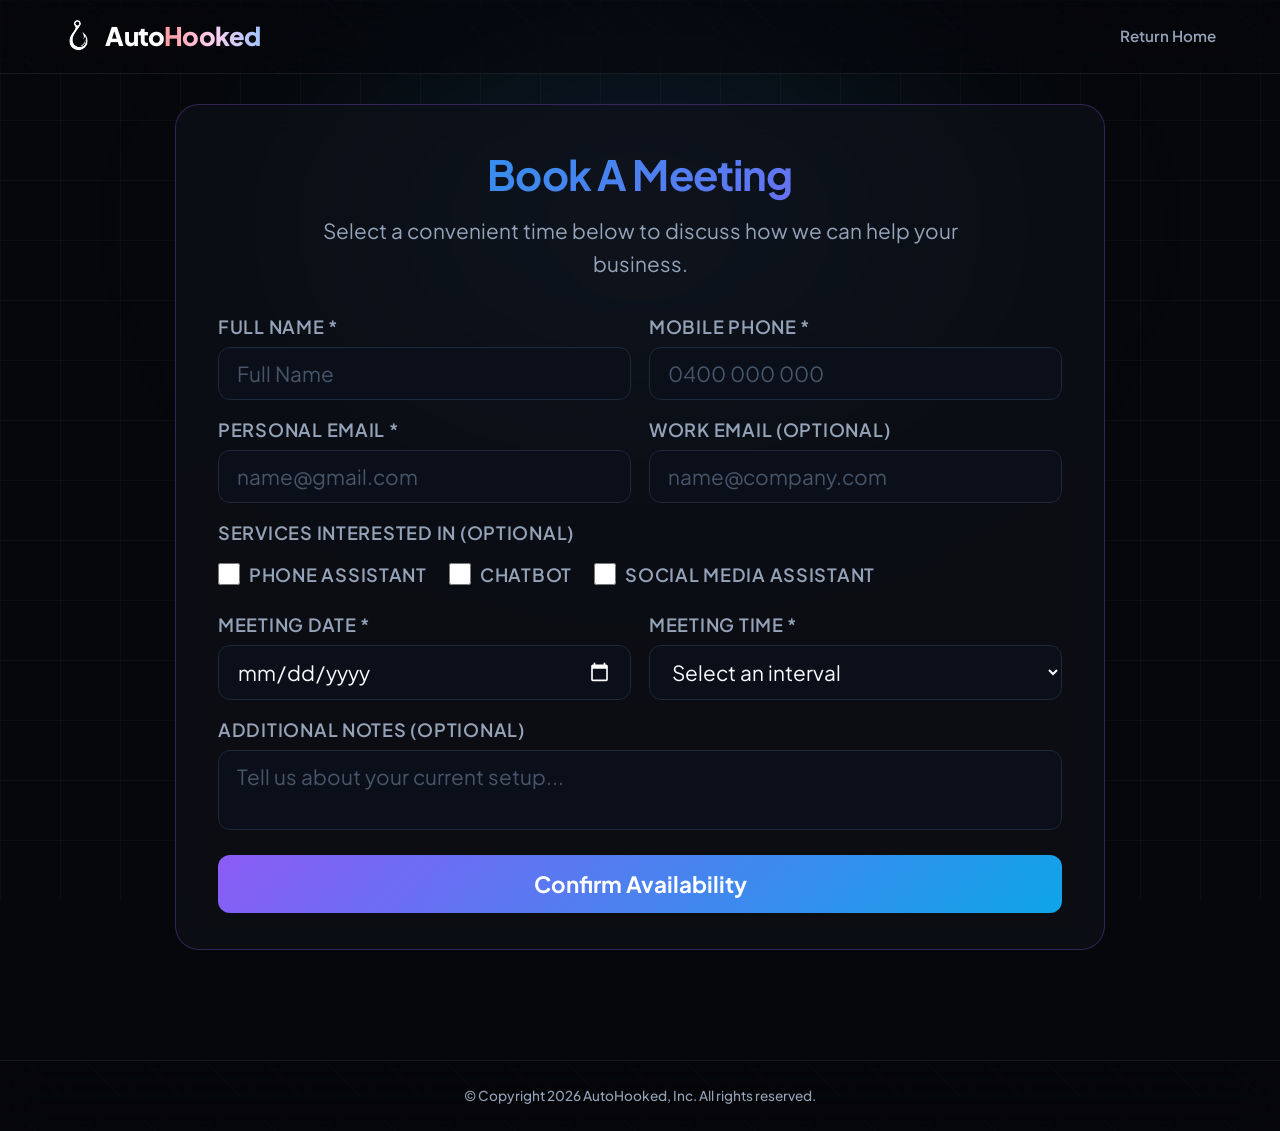
==== book.html @ 2ce006f3 "Update book.html" ====
<!DOCTYPE html>
<html lang="en-AU">
<head>
  <meta charset="UTF-8">
  <meta name="viewport" content="width=device-width, initial-scale=1.0">
  <title>Book Consultation | AutoHooked</title>
  <link href="https://fonts.googleapis.com/css2?family=Plus+Jakarta+Sans:wght@300;400;500;600;700;800&display=swap" rel="stylesheet">
  <link rel="stylesheet" href="styles.css">
  <style>
    .booking-wrapper {
      padding: 30px 24px;
      min-height: calc(100vh - 120px);
      display: flex;
      align-items: center;
      justify-content: center;
    }
    .booking-panel {
      max-width: 930px;
      width: 100%;
      padding: 36px 42px;
    }
    .section-heading {
      font-size: 2.6rem;
      margin-bottom: 6px;
    }
    .hero-text {
      font-size: 1.3rem;
      margin-bottom: 24px;
      color: #94a3b8;
    }
    .clean-form {
      display: flex;
      flex-direction: column;
      gap: 15px;
    }
    .form-row {
      display: grid;
      grid-template-columns: 1fr 1fr;
      gap: 18px;
    }
    .form-group {
      display: flex;
      flex-direction: column;
      gap: 6px;
      margin: 0;
    }
    .form-group label {
      font-size: 1.14rem;
      font-weight: 600;
      letter-spacing: 0.04em;
      text-transform: uppercase;
      color: #94a3b8;
    }
    .form-group input,
    .form-group select,
    .form-group textarea {
      background-color: #0b0f19 !important;
      color: #f8fafc !important;
      border: 1px solid #1e293b !important;
      border-radius: 12px;
      padding: 12px 18px;
      font-size: 1.3rem;
      font-family: inherit;
      box-sizing: border-box;
      outline: none;
      transition: border-color 0.2s ease, box-shadow 0.2s ease;
    }
    .form-group input[type="date"] {
      color-scheme: dark;
      cursor: pointer;
    }
    .form-group input::placeholder,
    .form-group textarea::placeholder {
      color: #475569;
    }
    .form-group input:focus,
    .form-group select:focus,
    .form-group textarea:focus {
      border-color: #38bdf8 !important;
      box-shadow: 0 0 0 3px rgba(56, 189, 248, 0.15);
    }
    .checkbox-inline-group {
      display: flex;
      flex-wrap: wrap;
      gap: 22px;
      padding: 6px 0;
    }
    .checkbox-item {
      display: inline-flex;
      align-items: center;
      gap: 9px;
      font-size: 1.23rem;
      color: #cbd5e1;
      cursor: pointer;
      text-transform: none;
    }
    .checkbox-item input {
      accent-color: #0284c7;
      width: 22px;
      height: 22px;
      margin: 0;
      cursor: pointer;
    }
    .submit-btn {
      margin-top: 10px;
      padding: 15px 24px;
      font-size: 1.4rem;
      border-radius: 12px;
    }
    @media (max-width: 768px) {
      .form-row {
        grid-template-columns: 1fr;
      }
      .booking-panel {
        padding: 24px 18px;
      }
    }
  </style>
</head>
<body class="centered-layout">
  <div class="grid-bg">
    <div class="gradient-glow top-glow"></div>
  </div>

  <nav class="top-nav">
    <div class="nav-wrap">
      <a href="index.html" class="brand-logo">
        <img src="image_ab0817.png" alt="AutoHooked Logo" class="logo-icon">
        <span>Auto<span class="rainbow-text">Hooked</span></span>
      </a>
      <div class="nav-items">
        <a href="index.html" class="nav-link">Return Home</a>
      </div>
    </div>
  </nav>

  <main class="booking-wrapper">
    <div class="booking-panel glowing-box zoom-in">
      <h1 class="section-heading gradient-text-dynamic text-center bounce-element">Book A Meeting</h1>
      <p class="hero-text text-center slide-in-element">Select a convenient time below to discuss how we can help your business.</p>
      
      <form class="clean-form" onsubmit="event.preventDefault(); alert('Your consultation request has been saved successfully.');">
        <div class="form-row">
          <div class="form-group slide-in-right-1">
            <label>Full Name *</label>
            <input type="text" name="fullName" required placeholder="Full Name" class="input-focus-anim">
          </div>
          <div class="form-group slide-in-right-1">
            <label>Mobile Phone *</label>
            <input type="tel" name="phone" required placeholder="0400 000 000" class="input-focus-anim">
          </div>
        </div>

        <div class="form-row">
          <div class="form-group slide-in-right-2">
            <label>Personal Email *</label>
            <input type="email" name="personalEmail" required placeholder="name@gmail.com" class="input-focus-anim">
          </div>
          <div class="form-group slide-in-right-2">
            <label>Work Email (optional)</label>
            <input type="email" name="workEmail" placeholder="name@company.com" class="input-focus-anim">
          </div>
        </div>

        <div class="form-group slide-in-right-2">
          <label>Services Interested In (optional)</label>
          <div class="checkbox-inline-group">
            <label class="checkbox-item">
              <input type="checkbox" name="services" value="Phone Assistant">
              Phone Assistant
            </label>
            <label class="checkbox-item">
              <input type="checkbox" name="services" value="ChatBot">
              ChatBot
            </label>
            <label class="checkbox-item">
              <input type="checkbox" name="services" value="Social Media Assistant">
              Social Media Assistant
            </label>
          </div>
        </div>

        <div class="form-row">
          <div class="form-group slide-in-right-3">
            <label>Meeting Date *</label>
            <input type="date" id="meetingDate" name="meetingDate" required class="input-focus-anim" onclick="this.showPicker && this.showPicker()">
          </div>
          <div class="form-group slide-in-right-3">
            <label>Meeting Time *</label>
            <select name="meetingTime" required class="time-dropdown input-focus-anim">
              <option value="" disabled selected>Select an interval</option>
              <option value="10:00 AM">10:00 AM</option>
              <option value="10:30 AM">10:30 AM</option>
              <option value="11:00 AM">11:00 AM</option>
              <option value="11:30 AM">11:30 AM</option>
              <option value="12:00 PM">12:00 PM</option>
              <option value="12:30 PM">12:30 PM</option>
              <option value="1:00 PM">1:00 PM</option>
              <option value="1:30 PM">1:30 PM</option>
              <option value="2:00 PM">2:00 PM</option>
              <option value="2:30 PM">2:30 PM</option>
              <option value="3:00 PM">3:00 PM</option>
              <option value="3:30 PM">3:30 PM</option>
              <option value="4:00 PM">4:00 PM</option>
              <option value="4:30 PM">4:30 PM</option>
              <option value="5:00 PM">5:00 PM</option>
              <option value="5:30 PM">5:30 PM</option>
              <option value="6:00 PM">6:00 PM</option>
            </select>
          </div>
        </div>

        <div class="form-group slide-in-right-4">
          <label>Additional Notes (optional)</label>
          <textarea name="notes" rows="2" placeholder="Tell us about your current setup..." class="input-focus-anim" style="resize: none;"></textarea>
        </div>

        <button type="submit" class="submit-btn full-width pulse-button">Confirm Availability</button>
      </form>
    </div>
  </main>

  <footer class="main-footer">
    <div class="footer-wrap">
      <p>&copy; Copyright 2026 AutoHooked, Inc. All rights reserved.</p>
    </div>
  </footer>

  <script>
    const dateInput = document.getElementById('meetingDate');
    const tomorrow = new Date();
    tomorrow.setDate(tomorrow.getDate() + 1);
    const yyyy = tomorrow.getFullYear();
    const mm = String(tomorrow.getMonth() + 1).padStart(2, '0');
    const dd = String(tomorrow.getDate()).padStart(2, '0');
    dateInput.min = `${yyyy}-${mm}-${dd}`;
  </script>
</body>
</html>
---- styles.css ----
:root {
  --bg-color: #06070a;
  --text-main: #f8fafc;
  --text-dim: #94a3b8;
  --accent-primary: #8b5cf6;
  --accent-secondary: #0ea5e9;
  --accent-tertiary: #ec4899;
  --glass-border: rgba(255, 255, 255, 0.08);
  --glass-bg: rgba(15, 17, 26, 0.65);
}

* {
  margin: 0;
  padding: 0;
  box-sizing: border-box;
  font-family: 'Plus Jakarta Sans', sans-serif;
}

html {
  scroll-behavior: smooth;
}

body {
  background-color: var(--bg-color);
  color: var(--text-main);
  line-height: 1.6;
  overflow-x: hidden;
}

.grid-bg {
  position: fixed;
  inset: 0;
  background-size: 60px 60px;
  background-image: 
    linear-gradient(to right, rgba(255, 255, 255, 0.03) 1px, transparent 1px),
    linear-gradient(to bottom, rgba(255, 255, 255, 0.03) 1px, transparent 1px);
  z-index: -2;
  animation: moveDiagonalGrid 3s linear infinite;
}

@keyframes moveDiagonalGrid {
  0% { background-position: 0px 0px; }
  100% { background-position: 60px 60px; }
}

.gradient-glow {
  position: absolute;
  width: 80vw;
  height: 70vh;
  background: radial-gradient(ellipse at center, rgba(139, 92, 246, 0.15), rgba(14, 165, 233, 0.1), transparent 60%);
  filter: blur(100px);
  z-index: -1;
  pointer-events: none;
  animation: pulseGlowBg 8s infinite alternate;
}

@keyframes pulseGlowBg {
  0% { opacity: 0.6; transform: scale(1); }
  100% { opacity: 1; transform: scale(1.1); }
}

.top-glow { top: -10%; left: 50%; transform: translateX(-50%); }
.bottom-glow { bottom: -20%; right: -10%; }

.top-nav {
  position: sticky;
  top: 0;
  border-bottom: 1px solid var(--glass-border);
  background-color: rgba(6, 7, 10, 0.4);
  background-image: repeating-linear-gradient(45deg, rgba(139, 92, 246, 0.02) 0, rgba(139, 92, 246, 0.02) 1px, transparent 1px, transparent 30px);
  background-size: 60px 60px;
  backdrop-filter: blur(20px);
  z-index: 100;
  animation: moveDiagonalGrid 6.66s linear infinite;
}

.nav-wrap {
  max-width: 1200px;
  margin: 0 auto;
  padding: 16px 24px;
  display: flex;
  justify-content: space-between;
  align-items: center;
}

.brand-logo {
  font-size: 1.6rem;
  font-weight: 800;
  text-decoration: none;
  color: #fff;
  display: flex;
  align-items: center;
  gap: 12px;
  letter-spacing: -0.03em;
  transition: transform 0.4s cubic-bezier(0.175, 0.885, 0.32, 1.275);
}

.brand-logo:hover {
  transform: scale(1.08) rotate(-2deg);
}

.logo-icon {
  height: 36px;
  width: auto;
  filter: invert(1) brightness(2);
  mix-blend-mode: screen;
  transition: transform 0.6s ease;
}

.brand-logo:hover .logo-icon {
  transform: rotate(360deg);
}

.rainbow-text {
  background: linear-gradient(90deg, #ff9a9e, #fecfef, #a1c4fd, #c2e9fb, #ff9a9e);
  -webkit-background-clip: text;
  color: transparent;
  background-size: 200% 200%;
  animation: rainbowFlow 4s linear infinite;
}

@keyframes rainbowFlow {
  0% { background-position: 0% 50%; }
  100% { background-position: 200% 50%; }
}

.nav-items {
  display: flex;
  gap: 32px;
  align-items: center;
}

.nav-link {
  color: var(--text-dim);
  text-decoration: none;
  font-size: 0.95rem;
  font-weight: 600;
  transition: color 0.3s ease, transform 0.3s ease;
  display: inline-block;
}

.nav-link:hover {
  color: #fff;
  transform: translateY(-4px) scale(1.1);
}

.nav-highlight {
  color: #fff;
  background: rgba(255, 255, 255, 0.05);
  padding: 8px 16px;
  border-radius: 999px;
  border: 1px solid var(--glass-border);
  transition: all 0.4s cubic-bezier(0.175, 0.885, 0.32, 1.275);
}

.nav-highlight:hover {
  background: rgba(139, 92, 246, 0.15);
  border-color: rgba(139, 92, 246, 0.5);
  transform: translateY(-4px) scale(1.1);
  box-shadow: 0 10px 25px rgba(139, 92, 246, 0.4);
}

/* Global breathing animation applied exclusively to all text and buttons inside main sections */
main h1, main h2, main h3, main p, main label, main button, main .agent-name, main .agent-status, main .message {
  animation: globalTextBreathe 4s ease-in-out infinite;
}

@keyframes globalTextBreathe {
  0%, 100% { transform: scale(1); filter: drop-shadow(0 0 4px rgba(139, 92, 246, 0.1)); }
  50% { transform: scale(1.02); filter: drop-shadow(0 0 15px rgba(14, 165, 233, 0.5)); }
}

main {
  max-width: 1100px;
  margin: 0 auto;
  padding: 100px 24px;
}

.hero-section {
  text-align: center;
  max-width: 850px;
  margin: 0 auto 100px;
}

.mega-title {
  font-size: 4.2rem;
  font-weight: 800;
  line-height: 1.15;
  letter-spacing: -0.04em;
  margin-bottom: 24px;
}

.gradient-text {
  background: linear-gradient(135deg, #ffffff 30%, var(--text-dim));
  -webkit-background-clip: text;
  -webkit-text-fill-color: transparent;
}

/* Specific elements safely chain the global breathe effect alongside their own animation logic */
.gradient-text-dynamic {
  background: linear-gradient(135deg, var(--accent-secondary), var(--accent-primary), var(--accent-tertiary), var(--accent-secondary));
  background-size: 300% 300%;
  -webkit-background-clip: text;
  -webkit-text-fill-color: transparent;
  animation: dynamicGradient 5s ease infinite, globalTextBreathe 5s ease-in-out infinite;
}

@keyframes dynamicGradient {
  0% { background-position: 0% 50%; }
  50% { background-position: 100% 50%; }
  100% { background-position: 0% 50%; }
}

.hero-text {
  font-size: 1.15rem;
  color: var(--text-dim);
  max-width: 700px;
  margin: 0 auto 40px;
}

.float-element {
  animation: floatMotion 7s ease-in-out infinite, globalTextBreathe 7s ease-in-out infinite;
}

@keyframes floatMotion {
  0%, 100% { transform: translateY(0) scale(1); }
  50% { transform: translateY(-10px) scale(1.02); }
}

.content-section {
  margin-bottom: 120px;
}

.section-heading {
  font-size: 2.5rem;
  margin-bottom: 16px;
  letter-spacing: -0.02em;
}

.bounce-element {
  animation: bounceSlow 3s infinite, globalTextBreathe 4s ease-in-out infinite;
}

@keyframes bounceSlow {
  0%, 100% { transform: translateY(0) scale(1); }
  50% { transform: translateY(-8px) scale(1.02); }
}

.section-subtext {
  font-size: 1.05rem;
  color: var(--text-dim);
  margin-bottom: 48px;
  max-width: 700px;
}

.slide-in-element {
  animation: slideIn 1s ease-out forwards, globalTextBreathe 4s ease-in-out infinite;
}

@keyframes slideIn {
  from { opacity: 0; transform: translateX(-30px); }
  to { opacity: 1; transform: translateX(0); }
}

.center-text {
  text-align: center;
  margin-left: auto;
  margin-right: auto;
}

.services-grid {
  display: grid;
  grid-template-columns: repeat(auto-fit, minmax(400px, 1fr));
  gap: 24px;
}

.service-card {
  background: var(--glass-bg);
  border: 1px solid var(--glass-border);
  border-radius: 20px;
  padding: 40px;
  backdrop-filter: blur(12px);
  transition: transform 0.4s cubic-bezier(0.175, 0.885, 0.32, 1.275), box-shadow 0.4s ease, border-color 0.4s ease;
}

.float-1 { animation: floatMotion 4s ease-in-out infinite 0s; }
.float-2 { animation: floatMotion 4s ease-in-out infinite 1s; }
.float-3 { animation: floatMotion 4s ease-in-out infinite 2s; }
.float-4 { animation: floatMotion 4s ease-in-out infinite 3s; }

.service-card:hover {
  transform: translateY(-15px) scale(1.05) !important;
  border-color: rgba(139, 92, 246, 0.6);
  box-shadow: 0 25px 50px rgba(139, 92, 246, 0.25);
  z-index: 5;
}

.card-icon {
  margin-bottom: 20px;
  color: var(--accent-secondary);
  transition: transform 0.8s cubic-bezier(0.22, 1, 0.36, 1), color 0.8s ease;
}

.service-card:hover .card-icon {
  transform: scale(1.1) translateY(-6px);
  color: var(--accent-primary);
}

.service-card h3 {
  font-size: 1.4rem;
  margin-bottom: 12px;
}

.service-card p {
  color: var(--text-dim);
  font-size: 0.95rem;
}

.marquee-container {
  overflow: hidden;
  white-space: nowrap;
  position: relative;
  width: 100%;
  padding: 30px 0;
  mask-image: linear-gradient(to right, transparent, black 10%, black 90%, transparent);
  -webkit-mask-image: linear-gradient(to right, transparent, black 10%, black 90%, transparent);
}

.marquee-track {
  display: inline-flex;
  gap: 24px;
  animation: scrollMarquee 16s linear infinite;
}

.flashcard {
  display: inline-block;
  white-space: normal;
  width: 350px;
  background: var(--glass-bg);
  border: 1px solid rgba(139, 92, 246, 0.2);
  border-radius: 16px;
  padding: 32px;
  backdrop-filter: blur(12px);
  vertical-align: top;
  transition: transform 0.5s cubic-bezier(0.175, 0.885, 0.32, 1.275), box-shadow 0.4s ease, border-color 0.4s ease;
}

.wobble-hover:hover {
  transform: translateY(-10px) scale(1.08) rotate(-2deg);
  border-color: rgba(14, 165, 233, 0.6);
  box-shadow: 0 20px 40px rgba(14, 165, 233, 0.25);
  z-index: 10;
}

.flashcard h3 {
  font-size: 1.3rem;
  margin-bottom: 12px;
}

.flashcard p {
  color: var(--text-dim);
  font-size: 0.95rem;
}

@keyframes scrollMarquee {
  0% { transform: translateX(0); }
  100% { transform: translateX(calc(-50% - 12px)); }
}

.marquee-container:hover .marquee-track {
  animation-play-state: paused;
}

.chat-interface {
  max-width: 700px;
  margin: 0 auto;
  background: var(--glass-bg);
  border: 1px solid var(--glass-border);
  border-radius: 20px;
  overflow: hidden;
  display: flex;
  flex-direction: column;
  height: 550px;
  transition: box-shadow 0.5s ease, border-color 0.5s ease, transform 0.5s ease;
}

.glowing-box {
  animation: boxGlow 4s infinite alternate;
}

@keyframes boxGlow {
  0% { box-shadow: 0 10px 30px rgba(139, 92, 246, 0.1); }
  100% { box-shadow: 0 20px 60px rgba(236, 72, 153, 0.2); }
}

.chat-interface:hover {
  border-color: rgba(236, 72, 153, 0.5);
  transform: translateY(-8px) scale(1.02);
}

.chat-header {
  padding: 20px 24px;
  background: rgba(0, 0, 0, 0.5);
  border-bottom: 1px solid var(--glass-border);
}

.agent-info {
  display: flex;
  align-items: center;
  gap: 16px;
}

.agent-avatar {
  width: 42px; height: 42px;
  border-radius: 12px;
  background: linear-gradient(135deg, var(--accent-secondary), var(--accent-primary));
  display: flex;
  align-items: center;
  justify-content: center;
  font-weight: 800;
  font-size: 0.9rem;
}

.pulse-avatar {
  animation: heartbeat 2s infinite;
}

@keyframes heartbeat {
  0%, 100% { transform: scale(1); }
  50% { transform: scale(1.1); }
}

.agent-name { font-weight: 700; font-size: 1rem; }
.agent-status { font-size: 0.8rem; color: #10b981; }

.blink-status {
  animation: blink 2s infinite, globalTextBreathe 4s ease-in-out infinite;
}

@keyframes blink {
  0%, 100% { opacity: 1; transform: scale(1); }
  50% { opacity: 0.5; transform: scale(1.02); }
}

.chat-body {
  flex: 1;
  padding: 24px;
  overflow-y: auto;
  display: flex;
  flex-direction: column;
  gap: 16px;
}

.message {
  max-width: 80%;
  padding: 14px 18px;
  border-radius: 14px;
  font-size: 0.95rem;
}

.pop-in {
  animation: popIn 0.4s cubic-bezier(0.175, 0.885, 0.32, 1.275) forwards, globalTextBreathe 4s ease-in-out infinite;
}

@keyframes popIn {
  0% { transform: scale(0.5); opacity: 0; }
  100% { transform: scale(1); opacity: 1; }
}

.ai-message {
  background: rgba(255, 255, 255, 0.06);
  align-self: flex-start;
  border-bottom-left-radius: 4px;
  border: 1px solid var(--glass-border);
}

.user-message {
  background: linear-gradient(135deg, var(--accent-primary), var(--accent-tertiary));
  align-self: flex-end;
  border-bottom-right-radius: 4px;
}

.chat-suggestions {
  padding: 14px 24px;
  display: flex;
  gap: 10px;
  overflow-x: auto;
  border-top: 1px solid var(--glass-border);
  scrollbar-width: none;
}

.chat-suggestions::-webkit-scrollbar { display: none; }

.chat-suggestions button {
  background: rgba(255, 255, 255, 0.05);
  border: 1px solid var(--glass-border);
  color: var(--text-dim);
  padding: 8px 16px;
  border-radius: 999px;
  font-size: 0.85rem;
  cursor: pointer;
  white-space: nowrap;
  transition: all 0.3s cubic-bezier(0.175, 0.885, 0.32, 1.275);
}

.shake-hover:hover {
  background: rgba(139, 92, 246, 0.2);
  color: #fff;
  border-color: rgba(139, 92, 246, 0.5);
  animation: shakeBtn 0.4s, globalTextBreathe 4s ease-in-out infinite;
}

@keyframes shakeBtn {
  0%, 100% { transform: translateX(0); }
  25% { transform: translateX(-4px) rotate(-2deg); }
  75% { transform: translateX(4px) rotate(2deg); }
}

.chat-input-area {
  display: flex;
  padding: 16px 24px;
  background: rgba(0, 0, 0, 0.4);
  gap: 12px;
}

.chat-input-area input {
  flex: 1;
  background: rgba(255, 255, 255, 0.05);
  border: 1px solid var(--glass-border);
  border-radius: 10px;
  padding: 14px;
  color: #fff;
  font-size: 0.95rem;
  outline: none;
  transition: all 0.4s ease;
}

.chat-input-area input:focus {
  border-color: var(--accent-primary);
  box-shadow: 0 0 15px rgba(139, 92, 246, 0.3);
  transform: scale(1.02);
}

.send-btn {
  background: var(--accent-primary);
  color: #fff;
  border: none;
  padding: 0 24px;
  border-radius: 10px;
  cursor: pointer;
  font-weight: 600;
  font-size: 0.95rem;
  transition: all 0.4s cubic-bezier(0.175, 0.885, 0.32, 1.275);
}

.pulse-button {
  animation: pulseBtnAnim 2s infinite, globalTextBreathe 4s ease-in-out infinite;
}

@keyframes pulseBtnAnim {
  0%, 100% { box-shadow: 0 0 0 0 rgba(139, 92, 246, 0.5); }
  50% { box-shadow: 0 0 0 10px rgba(139, 92, 246, 0); }
}

.send-btn:hover {
  background: var(--accent-secondary);
  transform: scale(1.1);
}

.centered-layout {
  display: flex;
  flex-direction: column;
  min-height: 100vh;
}

.booking-wrapper {
  flex: 1;
  display: flex;
  align-items: center;
  justify-content: center;
  padding: 60px 24px;
  width: 100%;
}

.zoom-in {
  animation: zoomInAnim 0.8s cubic-bezier(0.175, 0.885, 0.32, 1.275) forwards;
}

@keyframes zoomInAnim {
  0% { transform: scale(0.8); opacity: 0; }
  100% { transform: scale(1); opacity: 1; }
}

.booking-panel {
  width: 100%;
  max-width: 550px;
  background: var(--glass-bg);
  border: 1px solid rgba(139, 92, 246, 0.3);
  border-radius: 24px;
  padding: 48px;
  backdrop-filter: blur(16px);
  transition: transform 0.5s cubic-bezier(0.175, 0.885, 0.32, 1.275), box-shadow 0.5s ease;
}

.booking-panel:hover {
  transform: translateY(-8px) scale(1.02);
  box-shadow: 0 30px 60px rgba(139, 92, 246, 0.25);
}

.text-center { text-align: center; }

.clean-form {
  display: flex;
  flex-direction: column;
  gap: 24px;
  margin-top: 32px;
}

.slide-in-right-1 { animation: slideInRight 0.6s ease forwards 0.1s; opacity: 0; }
.slide-in-right-2 { animation: slideInRight 0.6s ease forwards 0.2s; opacity: 0; }
.slide-in-right-3 { animation: slideInRight 0.6s ease forwards 0.3s; opacity: 0; }
.slide-in-right-4 { animation: slideInRight 0.6s ease forwards 0.4s; opacity: 0; }

@keyframes slideInRight {
  0% { transform: translateX(30px); opacity: 0; }
  100% { transform: translateX(0); opacity: 1; }
}

.form-group {
  display: flex;
  flex-direction: column;
  gap: 8px;
}

.form-group label {
  font-size: 0.85rem;
  font-weight: 600;
  color: var(--text-dim);
  text-transform: uppercase;
  letter-spacing: 0.05em;
  transition: color 0.3s ease, transform 0.3s ease;
}

.form-group:focus-within label {
  color: var(--accent-secondary);
  transform: translateX(5px);
}

.form-group input,
.form-group select {
  width: 100%;
  background: rgba(0, 0, 0, 0.5);
  border: 1px solid var(--glass-border);
  border-radius: 12px;
  padding: 16px;
  color: #fff;
  font-size: 0.95rem;
  outline: none;
  transition: all 0.4s cubic-bezier(0.175, 0.885, 0.32, 1.275);
}

.input-focus-anim:focus {
  border-color: var(--accent-secondary);
  box-shadow: 0 0 15px rgba(14, 165, 233, 0.25);
  transform: scale(1.03);
}

.time-dropdown option {
  background: #0f111a;
  color: #fff;
}

.submit-btn {
  background: linear-gradient(135deg, var(--accent-primary), var(--accent-secondary));
  color: #fff;
  border: none;
  padding: 18px;
  border-radius: 12px;
  font-size: 1rem;
  font-weight: 700;
  cursor: pointer;
  transition: all 0.5s cubic-bezier(0.175, 0.885, 0.32, 1.275);
}

.submit-btn:hover {
  transform: translateY(-5px) scale(1.05);
  box-shadow: 0 20px 40px rgba(14, 165, 233, 0.4);
}

.full-width { width: 100%; margin-top: 16px; }

.main-footer {
  border-top: 1px solid var(--glass-border);
  background-color: rgba(6, 7, 10, 0.4);
  background-image: repeating-linear-gradient(45deg, rgba(139, 92, 246, 0.02) 0, rgba(139, 92, 246, 0.02) 1px, transparent 1px, transparent 30px);
  background-size: 60px 60px;
  backdrop-filter: blur(20px);
  animation: moveDiagonalGrid 6.66s linear infinite;
  padding: 24px;
  text-align: center;
  margin-top: 80px;
}

.footer-wrap {
  max-width: 1200px;
  margin: 0 auto;
}

.main-footer p {
  color: var(--text-dim);
  font-size: 0.85rem;
  font-weight: 500;
  margin: 0;
}

@media (max-width: 768px) {
  .mega-title { font-size: 3rem; }
  .services-grid { grid-template-columns: 1fr; }
  .nav-items { display: none; }
}
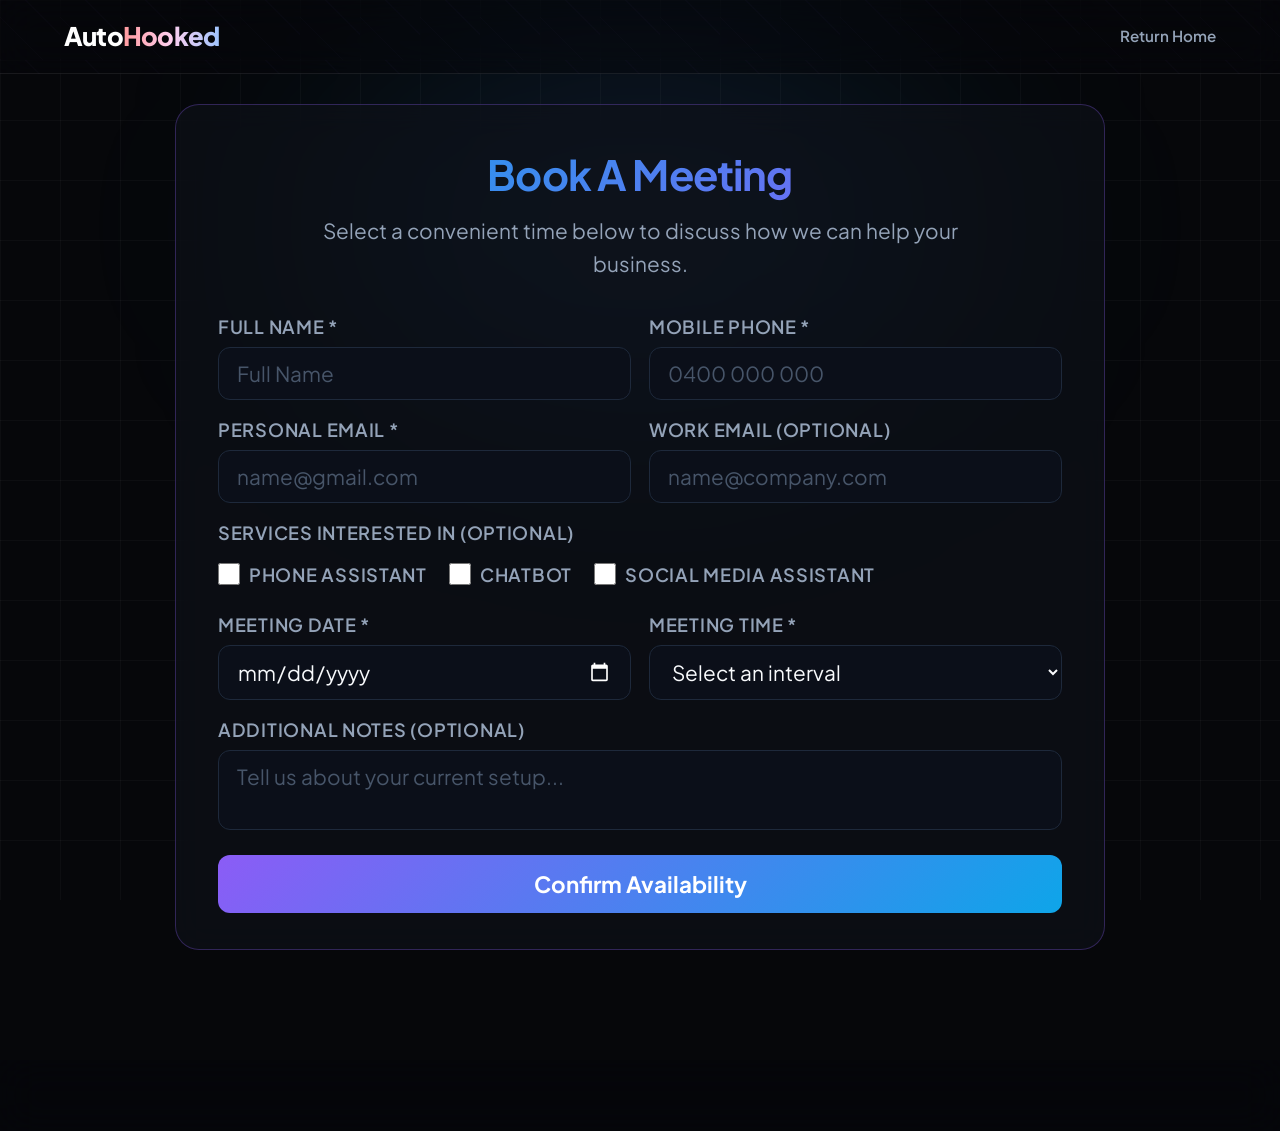
==== commit e449fa2a: "Update book.html" ====
--- a/book.html
+++ b/book.html
@@ -6,6 +6,7 @@
   <title>Book Consultation | AutoHooked</title>
   <link href="https://fonts.googleapis.com/css2?family=Plus+Jakarta+Sans:wght@300;400;500;600;700;800&display=swap" rel="stylesheet">
   <link rel="stylesheet" href="styles.css">
+  <link rel="icon" type="image/png" href="favicon.png">
   <style>
     .booking-wrapper {
       padding: 30px 24px;
@@ -106,6 +107,30 @@
       padding: 15px 24px;
       font-size: 1.4rem;
       border-radius: 12px;
+      cursor: pointer;
+    }
+    .submit-btn:disabled {
+      opacity: 0.6;
+      cursor: not-allowed;
+    }
+    .status-msg {
+      display: none;
+      text-align: center;
+      font-size: 1.15rem;
+      padding: 12px;
+      border-radius: 10px;
+      margin-top: 10px;
+      line-height: 1.5;
+    }
+    .status-success {
+      background: rgba(34, 197, 94, 0.15);
+      border: 1px solid #22c55e;
+      color: #4ade80;
+    }
+    .status-error {
+      background: rgba(239, 68, 68, 0.15);
+      border: 1px solid #ef4444;
+      color: #f87171;
     }
     @media (max-width: 768px) {
       .form-row {
@@ -113,6 +138,9 @@
       }
       .booking-panel {
         padding: 24px 18px;
+      }
+      .nav-items {
+        display: flex !important;
       }
     }
   </style>
@@ -125,7 +153,6 @@
   <nav class="top-nav">
     <div class="nav-wrap">
       <a href="index.html" class="brand-logo">
-        <img src="image_ab0817.png" alt="AutoHooked Logo" class="logo-icon">
         <span>Auto<span class="rainbow-text">Hooked</span></span>
       </a>
       <div class="nav-items">
@@ -139,7 +166,7 @@
       <h1 class="section-heading gradient-text-dynamic text-center bounce-element">Book A Meeting</h1>
       <p class="hero-text text-center slide-in-element">Select a convenient time below to discuss how we can help your business.</p>
       
-      <form class="clean-form" onsubmit="event.preventDefault(); alert('Your consultation request has been saved successfully.');">
+      <form id="bookingForm" class="clean-form">
         <div class="form-row">
           <div class="form-group slide-in-right-1">
             <label>Full Name *</label>
@@ -154,7 +181,7 @@
         <div class="form-row">
           <div class="form-group slide-in-right-2">
             <label>Personal Email *</label>
-            <input type="email" name="personalEmail" required placeholder="name@gmail.com" class="input-focus-anim">
+            <input type="email" name="email" required placeholder="name@gmail.com" class="input-focus-anim">
           </div>
           <div class="form-group slide-in-right-2">
             <label>Work Email (optional)</label>
@@ -187,7 +214,7 @@
           </div>
           <div class="form-group slide-in-right-3">
             <label>Meeting Time *</label>
-            <select name="meetingTime" required class="time-dropdown input-focus-anim">
+            <select id="meetingTime" name="meetingTime" required class="time-dropdown input-focus-anim">
               <option value="" disabled selected>Select an interval</option>
               <option value="10:00 AM">10:00 AM</option>
               <option value="10:30 AM">10:30 AM</option>
@@ -215,7 +242,8 @@
           <textarea name="notes" rows="2" placeholder="Tell us about your current setup..." class="input-focus-anim" style="resize: none;"></textarea>
         </div>
 
-        <button type="submit" class="submit-btn full-width pulse-button">Confirm Availability</button>
+        <button type="submit" id="submitBtn" class="submit-btn full-width pulse-button">Confirm Availability</button>
+        <div id="statusMessage" class="status-msg"></div>
       </form>
     </div>
   </main>
@@ -227,13 +255,105 @@
   </footer>
 
   <script>
+    // Enforce dynamic starting date (tomorrow)
     const dateInput = document.getElementById('meetingDate');
+    const timeSelect = document.getElementById('meetingTime');
+    const form = document.getElementById('bookingForm');
+    const submitBtn = document.getElementById('submitBtn');
+    const statusMsg = document.getElementById('statusMessage');
+
     const tomorrow = new Date();
     tomorrow.setDate(tomorrow.getDate() + 1);
     const yyyy = tomorrow.getFullYear();
     const mm = String(tomorrow.getMonth() + 1).padStart(2, '0');
     const dd = String(tomorrow.getDate()).padStart(2, '0');
     dateInput.min = `${yyyy}-${mm}-${dd}`;
+
+    // Query n8n availability endpoint whenever a date is picked
+    dateInput.addEventListener('change', async () => {
+      const selectedDate = dateInput.value;
+      if (!selectedDate) return;
+
+      const originalOptions = Array.from(timeSelect.options);
+      timeSelect.disabled = true;
+
+      try {
+        const res = await fetch(`https://autohooked.app.n8n.cloud/webhook/consultation-availability?date=${selectedDate}`);
+        if (res.ok) {
+          const data = await res.json();
+          const booked = new Set(data.bookedTimes || []);
+
+          originalOptions.forEach(option => {
+            if (!option.value) return;
+            const isBooked = booked.has(option.value);
+            option.disabled = isBooked;
+            option.textContent = isBooked ? `${option.value} (Unavailable)` : option.value;
+          });
+
+          // Reset selection if currently selected option became unavailable
+          if (timeSelect.selectedOptions[0]?.disabled) {
+            timeSelect.value = '';
+          }
+        }
+      } catch (err) {
+        console.warn('Availability check failed, keeping slots enabled:', err);
+      } finally {
+        timeSelect.disabled = false;
+      }
+    });
+
+    // Form submission handler
+    form.addEventListener('submit', async (e) => {
+      e.preventDefault();
+      submitBtn.disabled = true;
+      submitBtn.textContent = 'Securing booking...';
+      statusMsg.style.display = 'none';
+
+      const selectedServices = Array.from(
+        document.querySelectorAll('input[name="services"]:checked')
+      ).map(el => el.value).join(', ');
+
+      const payload = {
+        fullName: form.fullName.value,
+        email: form.email.value,
+        workEmail: form.workEmail.value || '',
+        phone: form.phone.value,
+        services: selectedServices || 'None selected',
+        meetingDate: form.meetingDate.value,
+        meetingTime: form.meetingTime.value,
+        notes: form.notes.value || 'None provided'
+      };
+
+      try {
+        const response = await fetch('https://autohooked.app.n8n.cloud/webhook/book-consultation', {
+          method: 'POST',
+          headers: { 'Content-Type': 'application/json' },
+          body: JSON.stringify(payload)
+        });
+
+        const resData = await response.json().catch(() => ({}));
+
+        if (response.status === 409) {
+          statusMsg.className = 'status-msg status-error';
+          statusMsg.textContent = resData.message || 'It looks like you already have a consultation booked with this email or phone number.';
+          statusMsg.style.display = 'block';
+        } else if (response.ok) {
+          statusMsg.className = 'status-msg status-success';
+          statusMsg.textContent = 'Booking confirmed! Check your email for full details.';
+          statusMsg.style.display = 'block';
+          form.reset();
+        } else {
+          throw new Error('Booking failed');
+        }
+      } catch (err) {
+        statusMsg.className = 'status-msg status-error';
+        statusMsg.textContent = 'Something went wrong while securing your slot. Please try again or reach out directly.';
+        statusMsg.style.display = 'block';
+      } finally {
+        submitBtn.disabled = false;
+        submitBtn.textContent = 'Confirm Availability';
+      }
+    });
   </script>
 </body>
 </html>
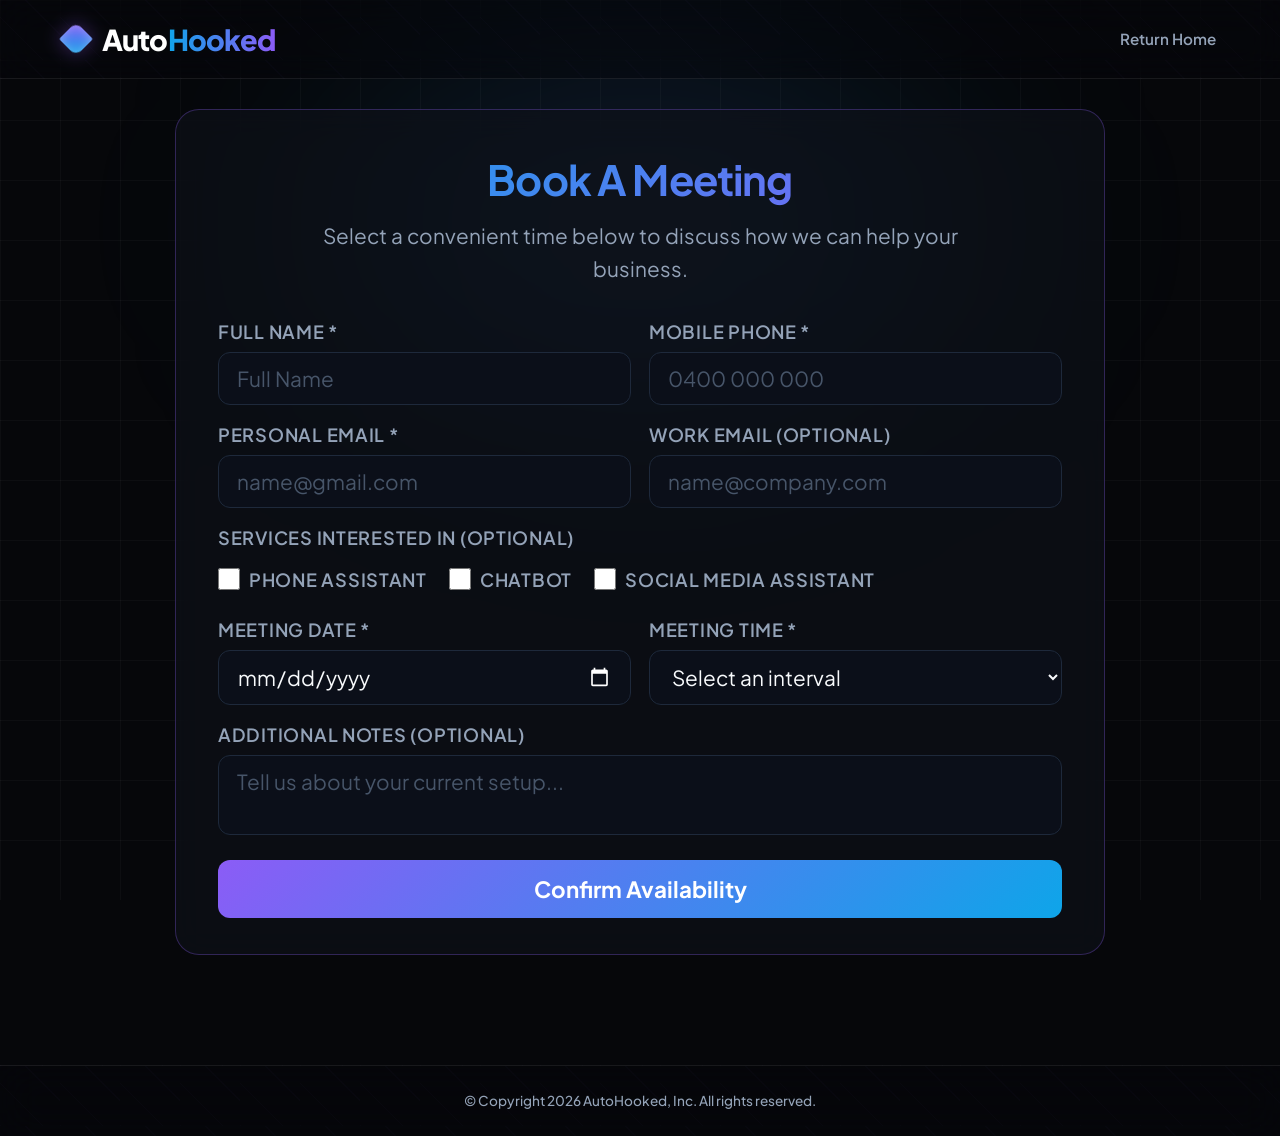
==== commit addc7027: "Update book.html" ====
--- a/book.html
+++ b/book.html
@@ -80,6 +80,10 @@
       border-color: #38bdf8 !important;
       box-shadow: 0 0 0 3px rgba(56, 189, 248, 0.15);
     }
+    .input-error {
+      border-color: #ef4444 !important;
+      box-shadow: 0 0 0 3px rgba(239, 68, 68, 0.15) !important;
+    }
     .checkbox-inline-group {
       display: flex;
       flex-wrap: wrap;
@@ -166,26 +170,26 @@
       <h1 class="section-heading gradient-text-dynamic text-center bounce-element">Book A Meeting</h1>
       <p class="hero-text text-center slide-in-element">Select a convenient time below to discuss how we can help your business.</p>
       
-      <form id="bookingForm" class="clean-form">
+      <form id="bookingForm" class="clean-form" novalidate>
         <div class="form-row">
           <div class="form-group slide-in-right-1">
             <label>Full Name *</label>
-            <input type="text" name="fullName" required placeholder="Full Name" class="input-focus-anim">
+            <input type="text" id="fullName" name="fullName" required placeholder="Full Name" class="input-focus-anim">
           </div>
           <div class="form-group slide-in-right-1">
             <label>Mobile Phone *</label>
-            <input type="tel" name="phone" required placeholder="0400 000 000" class="input-focus-anim">
+            <input type="tel" id="phone" name="phone" required placeholder="0400 000 000" class="input-focus-anim">
           </div>
         </div>
 
         <div class="form-row">
           <div class="form-group slide-in-right-2">
             <label>Personal Email *</label>
-            <input type="email" name="email" required placeholder="name@gmail.com" class="input-focus-anim">
+            <input type="email" id="email" name="email" required placeholder="name@gmail.com" class="input-focus-anim">
           </div>
           <div class="form-group slide-in-right-2">
             <label>Work Email (optional)</label>
-            <input type="email" name="workEmail" placeholder="name@company.com" class="input-focus-anim">
+            <input type="email" id="workEmail" name="workEmail" placeholder="name@company.com" class="input-focus-anim">
           </div>
         </div>
 
@@ -255,7 +259,7 @@
   </footer>
 
   <script>
-    // Enforce dynamic starting date (tomorrow)
+    const CLOUDFLARE_WORKER_URL = 'https://verification.radin-hadad2k8.workers.dev';
     const dateInput = document.getElementById('meetingDate');
     const timeSelect = document.getElementById('meetingTime');
     const form = document.getElementById('bookingForm');
@@ -269,7 +273,13 @@
     const dd = String(tomorrow.getDate()).padStart(2, '0');
     dateInput.min = `${yyyy}-${mm}-${dd}`;
 
-    // Query n8n availability endpoint whenever a date is picked
+    const inputsToValidate = ['phone', 'email', 'workEmail'];
+    inputsToValidate.forEach(id => {
+      document.getElementById(id).addEventListener('input', function() {
+        this.classList.remove('input-error');
+      });
+    });
+
     dateInput.addEventListener('change', async () => {
       const selectedDate = dateInput.value;
       if (!selectedDate) return;
@@ -290,7 +300,6 @@
             option.textContent = isBooked ? `${option.value} (Unavailable)` : option.value;
           });
 
-          // Reset selection if currently selected option became unavailable
           if (timeSelect.selectedOptions[0]?.disabled) {
             timeSelect.value = '';
           }
@@ -302,29 +311,124 @@
       }
     });
 
-    // Form submission handler
+    function isValidPhone(phone) {
+      const phoneRegex = /^[\+]?[(]?[0-9]{3}[)]?[-\s\.]?[0-9]{3}[-\s\.]?[0-9]{4,6}$/;
+      return phoneRegex.test(phone.replace(/[\s-]/g, ''));
+    }
+
+    function isValidEmail(email) {
+      const emailRegex = /^[^\s@]+@[^\s@]+\.[^\s@]+$/;
+      return emailRegex.test(email);
+    }
+
     form.addEventListener('submit', async (e) => {
       e.preventDefault();
+      
+      const phoneInput = document.getElementById('phone');
+      const emailInput = document.getElementById('email');
+      const workEmailInput = document.getElementById('workEmail');
+      let hasError = false;
+      let errorMsg = '';
+
+      if (!isValidPhone(phoneInput.value)) {
+        phoneInput.classList.add('input-error');
+        errorMsg = 'Please enter a valid phone number.';
+        hasError = true;
+      }
+
+      if (!isValidEmail(emailInput.value)) {
+        emailInput.classList.add('input-error');
+        errorMsg = errorMsg || 'Please enter a valid personal email address.';
+        hasError = true;
+      }
+
+      if (workEmailInput.value.trim() !== '' && !isValidEmail(workEmailInput.value)) {
+        workEmailInput.classList.add('input-error');
+        errorMsg = errorMsg || 'Please enter a valid work email address.';
+        hasError = true;
+      }
+
+      if (!form.fullName.value || !form.meetingDate.value || !form.meetingTime.value) {
+        errorMsg = errorMsg || 'Please fill in all required fields.';
+        hasError = true;
+      }
+
+      if (hasError) {
+        statusMsg.className = 'status-msg status-error';
+        statusMsg.textContent = errorMsg;
+        statusMsg.style.display = 'block';
+        return;
+      }
+
       submitBtn.disabled = true;
-      submitBtn.textContent = 'Securing booking...';
+      submitBtn.textContent = 'Sending verification code...';
       statusMsg.style.display = 'none';
 
-      const selectedServices = Array.from(
-        document.querySelectorAll('input[name="services"]:checked')
-      ).map(el => el.value).join(', ');
-
-      const payload = {
-        fullName: form.fullName.value,
-        email: form.email.value,
-        workEmail: form.workEmail.value || '',
-        phone: form.phone.value,
-        services: selectedServices || 'None selected',
-        meetingDate: form.meetingDate.value,
-        meetingTime: form.meetingTime.value,
-        notes: form.notes.value || 'None provided'
-      };
-
       try {
+        const sendRes = await fetch(`${CLOUDFLARE_WORKER_URL}/send`, {
+          method: 'POST',
+          headers: { 'Content-Type': 'application/json' },
+          body: JSON.stringify({ phone: phoneInput.value })
+        });
+
+        if (sendRes.status === 403) {
+          throw new Error('blocked');
+        }
+
+        if (!sendRes.ok) {
+          throw new Error('invalid_phone');
+        }
+
+        let verified = false;
+        for (let attempt = 1; attempt <= 2; attempt++) {
+          const promptMsg = attempt === 1 
+            ? `Please enter the 6 digit verification code sent to ${phoneInput.value}:` 
+            : `Incorrect code. You have 1 attempt remaining. Please re-enter the 6 digit code:`;
+
+          const enteredCode = window.prompt(promptMsg);
+          if (!enteredCode) {
+            throw new Error('cancelled');
+          }
+
+          submitBtn.textContent = 'Verifying code...';
+
+          const verifyRes = await fetch(`${CLOUDFLARE_WORKER_URL}/verify`, {
+            method: 'POST',
+            headers: { 'Content-Type': 'application/json' },
+            body: JSON.stringify({ phone: phoneInput.value, code: enteredCode })
+          });
+
+          if (verifyRes.ok) {
+            verified = true;
+            break;
+          }
+
+          if (verifyRes.status === 403) {
+            throw new Error('blocked');
+          }
+        }
+
+        if (!verified) {
+          throw new Error('blocked');
+        }
+
+        submitBtn.textContent = 'Securing booking...';
+
+        const selectedServices = Array.from(
+          document.querySelectorAll('input[name="services"]:checked')
+        ).map(el => el.value).join(', ');
+
+        const payload = {
+          fullName: form.fullName.value,
+          email: form.email.value,
+          workEmail: form.workEmail.value || '',
+          phone: form.phone.value,
+          services: selectedServices || 'None selected',
+          meetingDate: form.meetingDate.value,
+          meetingTime: form.meetingTime.value,
+          notes: form.notes.value || 'None provided'
+        };
+
         const response = await fetch('https://autohooked.app.n8n.cloud/webhook/book-consultation', {
           method: 'POST',
           headers: { 'Content-Type': 'application/json' },
@@ -347,7 +451,15 @@
         }
       } catch (err) {
         statusMsg.className = 'status-msg status-error';
-        statusMsg.textContent = 'Something went wrong while securing your slot. Please try again or reach out directly.';
+        if (err.message === 'blocked') {
+          statusMsg.textContent = 'This phone number has been blocked due to multiple failed verification attempts. Please contact support.';
+        } else if (err.message === 'invalid_phone') {
+          statusMsg.textContent = 'This phone number is not valid or cannot receive messages. Please try again.';
+        } else if (err.message === 'cancelled') {
+          statusMsg.textContent = 'Verification cancelled. Please submit the form again to receive a new code.';
+        } else {
+          statusMsg.textContent = 'Something went wrong while securing your slot. Please try again or reach out directly.';
+        }
         statusMsg.style.display = 'block';
       } finally {
         submitBtn.disabled = false;
--- a/styles.css
+++ b/styles.css
@@ -84,39 +84,52 @@
 }
 
 .brand-logo {
-  font-size: 1.6rem;
+  font-size: 1.8rem;
   font-weight: 800;
   text-decoration: none;
-  color: #fff;
+  color: #ffffff;
   display: flex;
   align-items: center;
-  gap: 12px;
-  letter-spacing: -0.03em;
-  transition: transform 0.4s cubic-bezier(0.175, 0.885, 0.32, 1.275);
+  gap: 14px;
+  letter-spacing: -0.04em;
+  position: relative;
+  transition: all 0.4s cubic-bezier(0.175, 0.885, 0.32, 1.275);
+}
+
+.brand-logo::before {
+  content: '';
+  display: block;
+  width: 24px;
+  height: 24px;
+  background: linear-gradient(135deg, var(--accent-primary), var(--accent-secondary), var(--accent-tertiary));
+  background-size: 200% 200%;
+  border-radius: 8px 2px 8px 2px;
+  box-shadow: 0 0 20px rgba(139, 92, 246, 0.4), inset 0 0 10px rgba(255, 255, 255, 0.3);
+  transform: rotate(45deg);
+  animation: rainbowFlow 4s linear infinite;
+  transition: transform 0.6s cubic-bezier(0.175, 0.885, 0.32, 1.275), border-radius 0.6s ease;
 }
 
 .brand-logo:hover {
-  transform: scale(1.08) rotate(-2deg);
-}
-
-.logo-icon {
-  height: 36px;
-  width: auto;
-  filter: invert(1) brightness(2);
-  mix-blend-mode: screen;
-  transition: transform 0.6s ease;
-}
-
-.brand-logo:hover .logo-icon {
-  transform: rotate(360deg);
+  transform: scale(1.05);
+  text-shadow: 0 0 20px rgba(255, 255, 255, 0.2);
+}
+
+.brand-logo:hover::before {
+  transform: rotate(135deg) scale(1.1);
+  border-radius: 50%;
+  box-shadow: 0 0 30px rgba(14, 165, 233, 0.6), inset 0 0 15px rgba(255, 255, 255, 0.5);
 }
 
 .rainbow-text {
-  background: linear-gradient(90deg, #ff9a9e, #fecfef, #a1c4fd, #c2e9fb, #ff9a9e);
+  background: linear-gradient(to right, var(--accent-secondary), var(--accent-primary), var(--accent-tertiary), var(--accent-secondary));
   -webkit-background-clip: text;
+  -webkit-text-fill-color: transparent;
+  background-clip: text;
   color: transparent;
-  background-size: 200% 200%;
-  animation: rainbowFlow 4s linear infinite;
+  background-size: 300% 300%;
+  animation: rainbowFlow 5s linear infinite;
+  padding-left: 2px;
 }
 
 @keyframes rainbowFlow {
@@ -160,14 +173,13 @@
   box-shadow: 0 10px 25px rgba(139, 92, 246, 0.4);
 }
 
-/* Global breathing animation applied exclusively to all text and buttons inside main sections */
 main h1, main h2, main h3, main p, main label, main button, main .agent-name, main .agent-status, main .message {
-  animation: globalTextBreathe 4s ease-in-out infinite;
+  animation: globalTextBreathe 7s ease-in-out infinite;
 }
 
 @keyframes globalTextBreathe {
   0%, 100% { transform: scale(1); filter: drop-shadow(0 0 4px rgba(139, 92, 246, 0.1)); }
-  50% { transform: scale(1.02); filter: drop-shadow(0 0 15px rgba(14, 165, 233, 0.5)); }
+  50% { transform: scale(1.025); filter: drop-shadow(0 0 15px rgba(14, 165, 233, 0.5)); }
 }
 
 main {
@@ -196,7 +208,6 @@
   -webkit-text-fill-color: transparent;
 }
 
-/* Specific elements safely chain the global breathe effect alongside their own animation logic */
 .gradient-text-dynamic {
   background: linear-gradient(135deg, var(--accent-secondary), var(--accent-primary), var(--accent-tertiary), var(--accent-secondary));
   background-size: 300% 300%;
@@ -717,4 +728,4 @@
   .mega-title { font-size: 3rem; }
   .services-grid { grid-template-columns: 1fr; }
   .nav-items { display: none; }
-}+}
